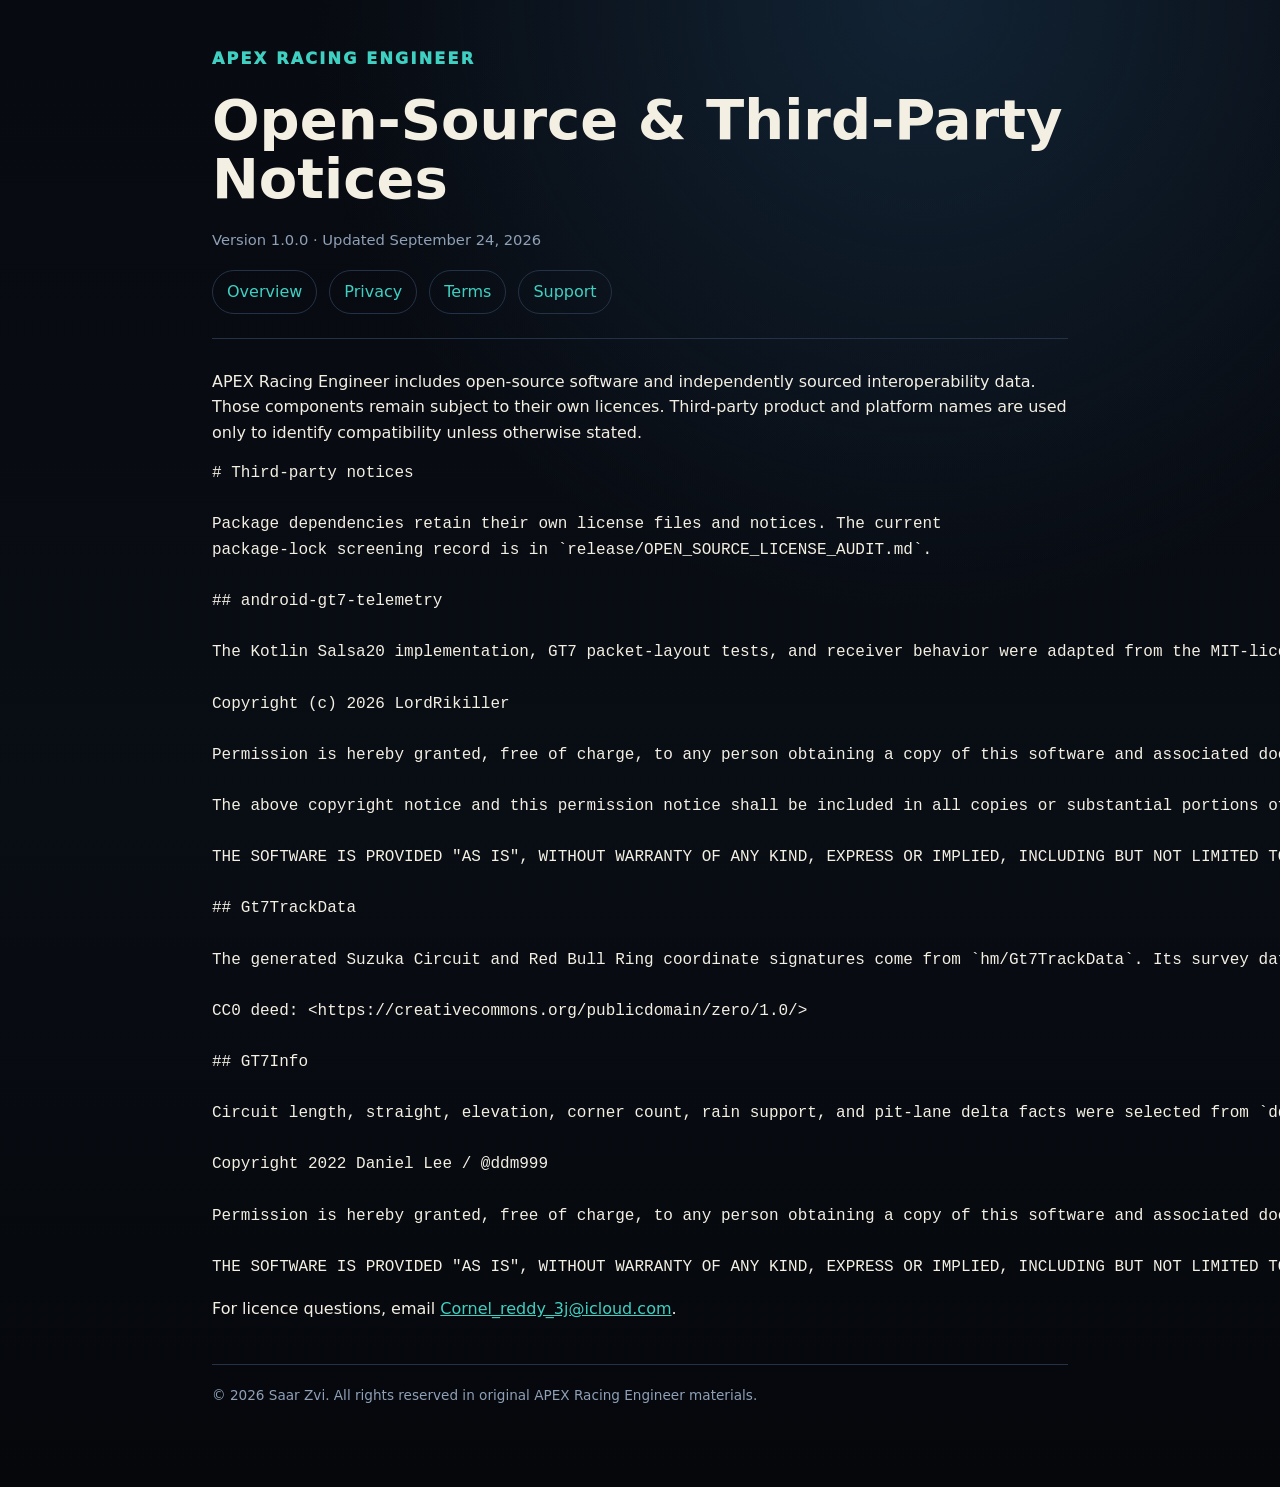
==== oss.html @ 0e23341d "site: publish open-source and third-party notices" ====
<!doctype html>
<html lang="en"><head><meta charset="utf-8"><meta name="viewport" content="width=device-width,initial-scale=1"><title>Open-Source & Third-Party Notices — APEX Racing Engineer</title><meta name="description" content="Open-source and third-party notices for APEX Racing Engineer."><link rel="stylesheet" href="styles.css"></head>
<body><main><header><div class="brand">APEX Racing Engineer</div><h1>Open-Source & Third-Party Notices</h1><p class="meta">Version 1.0.0 · Updated September 24, 2026</p><nav><a href="index.html">Overview</a><a href="privacy.html">Privacy</a><a href="terms.html">Terms</a><a href="support.html">Support</a></nav></header>
<p>APEX Racing Engineer includes open-source software and independently sourced interoperability data. Those components remain subject to their own licences. Third-party product and platform names are used only to identify compatibility unless otherwise stated.</p>
<pre class="notice"># Third-party notices

Package dependencies retain their own license files and notices. The current
package-lock screening record is in `release/OPEN_SOURCE_LICENSE_AUDIT.md`.

## android-gt7-telemetry

The Kotlin Salsa20 implementation, GT7 packet-layout tests, and receiver behavior were adapted from the MIT-licensed `LordRikiller/android-gt7-telemetry` project.

Copyright (c) 2026 LordRikiller

Permission is hereby granted, free of charge, to any person obtaining a copy of this software and associated documentation files (the "Software"), to deal in the Software without restriction, including without limitation the rights to use, copy, modify, merge, publish, distribute, sublicense, and/or sell copies of the Software, and to permit persons to whom the Software is furnished to do so, subject to the following conditions:

The above copyright notice and this permission notice shall be included in all copies or substantial portions of the Software.

THE SOFTWARE IS PROVIDED "AS IS", WITHOUT WARRANTY OF ANY KIND, EXPRESS OR IMPLIED, INCLUDING BUT NOT LIMITED TO THE WARRANTIES OF MERCHANTABILITY, FITNESS FOR A PARTICULAR PURPOSE AND NONINFRINGEMENT. IN NO EVENT SHALL THE AUTHORS OR COPYRIGHT HOLDERS BE LIABLE FOR ANY CLAIM, DAMAGES OR OTHER LIABILITY, WHETHER IN AN ACTION OF CONTRACT, TORT OR OTHERWISE, ARISING FROM, OUT OF OR IN CONNECTION WITH THE SOFTWARE OR THE USE OR OTHER DEALINGS IN THE SOFTWARE.

## Gt7TrackData

The generated Suzuka Circuit and Red Bull Ring coordinate signatures come from `hm/Gt7TrackData`. Its survey data is dedicated to the public domain under CC0 1.0 Universal. The generator keeps only the two selected paths and their factual metadata.

CC0 deed: &lt;https://creativecommons.org/publicdomain/zero/1.0/&gt;

## GT7Info

Circuit length, straight, elevation, corner count, rain support, and pit-lane delta facts were selected from `ddm999/GT7Info`, licensed MIT No Attribution.

Copyright 2022 Daniel Lee / @ddm999

Permission is hereby granted, free of charge, to any person obtaining a copy of this software and associated documentation files (the "Software"), to deal in the Software without restriction, including without limitation the rights to use, copy, modify, merge, publish, distribute, sublicense, and/or sell copies of the Software, and to permit persons to whom the Software is furnished to do so.

THE SOFTWARE IS PROVIDED "AS IS", WITHOUT WARRANTY OF ANY KIND, EXPRESS OR IMPLIED, INCLUDING BUT NOT LIMITED TO THE WARRANTIES OF MERCHANTABILITY, FITNESS FOR A PARTICULAR PURPOSE AND NONINFRINGEMENT. IN NO EVENT SHALL THE AUTHORS OR COPYRIGHT HOLDERS BE LIABLE FOR ANY CLAIM, DAMAGES OR OTHER LIABILITY, WHETHER IN AN ACTION OF CONTRACT, TORT OR OTHERWISE, ARISING FROM, OUT OF OR IN CONNECTION WITH THE SOFTWARE OR THE USE OR OTHER DEALINGS IN THE SOFTWARE.
</pre>
<p>For licence questions, email <a href="mailto:Cornel_reddy_3j@icloud.com">Cornel_reddy_3j@icloud.com</a>.</p>
<footer>© 2026 Saar Zvi. All rights reserved in original APEX Racing Engineer materials.</footer></main></body></html>
---- styles.css ----
:root{color-scheme:dark;--bg:#070a10;--navy:#0c1420;--panel:#111a28;--raised:#182437;--text:#f3efe3;--muted:#8fa0b7;--dim:#7f91a8;--teal:#3fd0c2;--teal-d:#1e4a48;--pink:#e85a83;--bronze:#c79457;--bronze-d:#4a3a24;--line:#243247;--line2:#37495f}
*{box-sizing:border-box}html{scroll-behavior:smooth}body{margin:0;background:radial-gradient(circle at 72% 0,#122334 0,transparent 35%),linear-gradient(180deg,#070a10,#090d14 55%,#05070b);color:var(--text);font:16px/1.6 Inter,ui-sans-serif,system-ui,-apple-system,Segoe UI,sans-serif}a{color:var(--teal)}a:focus-visible,button:focus-visible{outline:3px solid var(--teal);outline-offset:3px}
main{max-width:900px;margin:auto;padding:46px 22px 80px}.brand,.wordmark{color:var(--teal);font-weight:950;letter-spacing:.14em;text-transform:uppercase;text-decoration:none}.meta,.fine{color:var(--muted);font-size:.92rem}
header:not(.topbar){border-bottom:1px solid var(--line);padding-bottom:24px;margin-bottom:30px}nav{display:flex;flex-wrap:wrap;gap:12px;margin-top:18px}nav a{border:1px solid var(--line);border-radius:999px;padding:8px 14px;text-decoration:none}.card{background:rgba(17,26,40,.94);border:1px solid var(--line);border-radius:18px;padding:24px;margin:20px 0}h1{font-size:clamp(2rem,6vw,3.5rem);line-height:1.05;margin:.35em 0}h2{color:var(--bronze);margin-top:1.6em}li{margin:.35em 0}footer{border-top:1px solid var(--line);margin-top:42px;padding-top:20px;color:var(--muted);font-size:.85rem}

.marketing .landing{max-width:1180px;padding-top:0}.topbar{height:82px;display:flex;align-items:center;justify-content:space-between;border-bottom:1px solid rgba(55,73,95,.5)}.wordmark span{color:var(--text);font-weight:700}.topnav{margin:0}.topnav a{border:0;color:var(--muted);padding:8px;text-transform:uppercase;font-size:.72rem;font-weight:800;letter-spacing:.12em}.topnav a:hover{color:var(--teal)}
.hero{min-height:650px;display:grid;grid-template-columns:1.03fr .97fr;gap:56px;align-items:center;padding:76px 0}.kicker{color:var(--teal);font-size:.72rem;font-weight:900;letter-spacing:.18em}.hero h1{font-size:clamp(3rem,6vw,5.8rem);letter-spacing:-.055em;line-height:.92;margin:16px 0 26px}.hero h1 em{color:var(--bronze);font-style:normal}.lead{max-width:650px;color:var(--muted);font-size:1.12rem}.store-row{display:flex;flex-wrap:wrap;gap:12px;margin-top:30px}.store-badge{min-width:174px;border:1px solid var(--line2);background:#0d121a;border-radius:13px;padding:10px 16px;text-decoration:none;color:var(--text);display:flex;flex-direction:column;line-height:1.05;box-shadow:0 12px 28px rgba(0,0,0,.18)}.store-badge:hover{border-color:var(--teal);transform:translateY(-1px)}.store-badge small{font-size:.66rem;color:var(--muted);margin-bottom:4px}.store-badge strong{font-size:1.15rem}.availability{font-size:.76rem;color:var(--dim);margin-top:16px}
.cockpit-card{border:1px solid var(--line2);border-radius:26px;padding:22px;background:linear-gradient(145deg,#111b29,#080c12);box-shadow:0 30px 80px rgba(0,0,0,.45),inset 0 1px rgba(255,255,255,.03);transform:perspective(1000px) rotateY(-4deg)}.cockpit-top{display:flex;justify-content:space-between;color:var(--muted);font-size:.67rem;font-weight:900;letter-spacing:.14em}.cockpit-top b{color:var(--teal)}.gauge-row{display:grid;grid-template-columns:1fr .58fr 1fr;gap:12px;align-items:center;margin:28px 0}.gauge{aspect-ratio:1;border-radius:50%;border:8px solid #1a2738;box-shadow:inset 0 0 0 1px var(--line2);display:flex;flex-direction:column;align-items:center;justify-content:center;position:relative}.gauge span,.gear span{font-size:.6rem;color:var(--muted);letter-spacing:.1em}.gauge strong{font-size:clamp(1.8rem,4vw,3rem)}.gauge i{position:absolute;width:37%;height:3px;background:var(--teal);transform-origin:right;right:50%;top:50%;transform:rotate(36deg);box-shadow:0 0 12px var(--teal)}.gauge i.pink{background:var(--pink);box-shadow:0 0 12px var(--pink);transform:rotate(142deg)}.gear{text-align:center}.gear strong{display:block;color:var(--bronze);font-size:4rem;line-height:1}.metric-strip{display:grid;grid-template-columns:repeat(3,1fr);gap:8px}.metric-strip span{border:1px solid var(--line);background:#0a1018;padding:10px;border-radius:9px;color:var(--dim);font-size:.58rem;letter-spacing:.08em}.metric-strip b{display:block;color:var(--text);font-size:.8rem;margin-top:2px}.engineer-callout{border-left:3px solid var(--teal);background:var(--teal-d);border-radius:10px;padding:13px 15px;margin-top:12px;display:flex;flex-direction:column}.engineer-callout small{color:var(--teal);font-weight:900;letter-spacing:.12em}.engineer-callout span{color:var(--muted);font-size:.75rem}
.feature-grid{display:grid;grid-template-columns:repeat(4,1fr);gap:14px;padding:34px 0 76px}.feature-grid article{border:1px solid var(--line);border-radius:18px;padding:22px;background:rgba(17,26,40,.7)}.feature-grid article>span{color:var(--pink);font-size:.7rem;font-weight:900}.feature-grid h2{font-size:1.05rem;color:var(--text);margin:18px 0 8px}.feature-grid p{color:var(--muted);font-size:.82rem;margin:0}.privacy-band{display:grid;grid-template-columns:.8fr 1.2fr;gap:40px;border-top:1px solid var(--line);border-bottom:1px solid var(--line);padding:58px 0}.privacy-band h2{font-size:clamp(2rem,4vw,3.2rem);line-height:1;margin:8px 0;color:var(--text)}.privacy-band>p{color:var(--muted);align-self:center}.final-cta{text-align:center;padding:90px 0 54px}.final-cta h2{color:var(--text);font-size:clamp(2rem,5vw,4rem);line-height:1.05;margin:10px auto 28px;max-width:750px}.centered{justify-content:center}.marketing footer{display:grid;grid-template-columns:1fr auto;gap:10px 30px}.marketing footer p{grid-column:1/-1;max-width:900px}
@media(max-width:900px){.hero{grid-template-columns:1fr;padding-top:54px}.cockpit-card{max-width:620px;width:100%;justify-self:center;transform:none}.feature-grid{grid-template-columns:repeat(2,1fr)}}
@media(max-width:560px){main{padding:28px 17px 60px}.marketing .landing{padding-top:0}.topbar{height:70px}.topnav a:first-child{display:none}.wordmark{font-size:.82rem}.hero{min-height:auto;padding:46px 0}.hero h1{font-size:3.3rem}.gauge-row{gap:7px}.gauge{border-width:5px}.gear strong{font-size:3rem}.metric-strip{grid-template-columns:1fr}.feature-grid{grid-template-columns:1fr}.privacy-band{grid-template-columns:1fr;gap:8px}.marketing footer{grid-template-columns:1fr}.marketing footer p{grid-column:1}.card{padding:18px}}
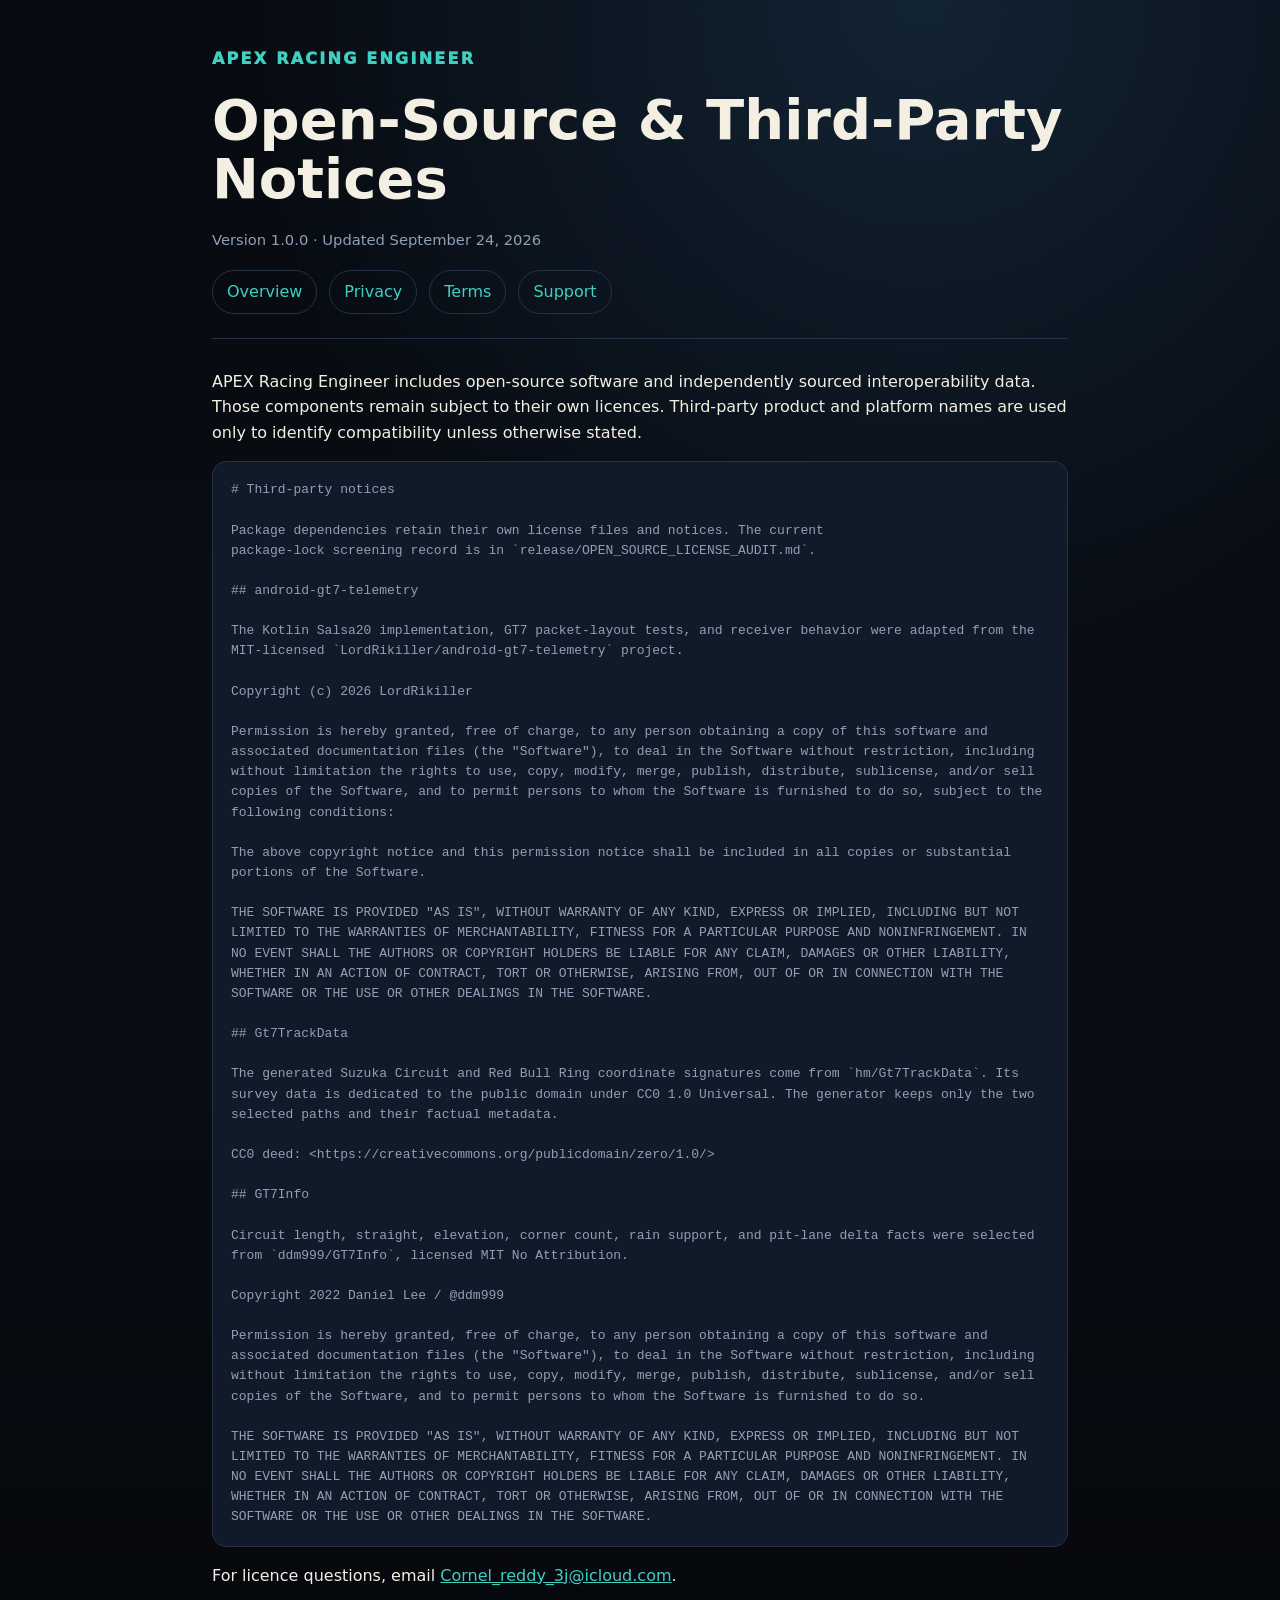
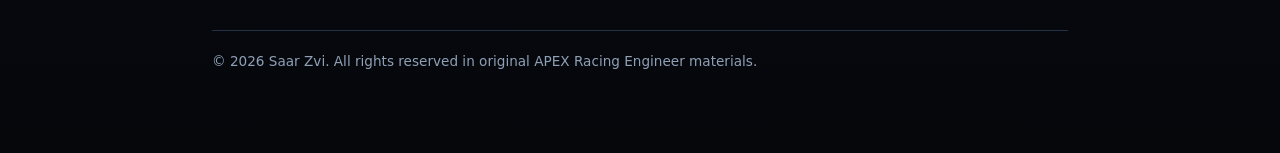
==== commit 6e608c3e: "site: add skip navigation" ====
--- a/oss.html
+++ b/oss.html
@@ -1,6 +1,6 @@
 <!doctype html>
 <html lang="en"><head><meta charset="utf-8"><meta name="viewport" content="width=device-width,initial-scale=1"><title>Open-Source & Third-Party Notices — APEX Racing Engineer</title><meta name="description" content="Open-source and third-party notices for APEX Racing Engineer."><link rel="stylesheet" href="styles.css"></head>
-<body><main><header><div class="brand">APEX Racing Engineer</div><h1>Open-Source & Third-Party Notices</h1><p class="meta">Version 1.0.0 · Updated September 24, 2026</p><nav><a href="index.html">Overview</a><a href="privacy.html">Privacy</a><a href="terms.html">Terms</a><a href="support.html">Support</a></nav></header>
+<body><a class="skip-link" href="#content">Skip to main content</a><main id="content"><header><div class="brand">APEX Racing Engineer</div><h1>Open-Source & Third-Party Notices</h1><p class="meta">Version 1.0.0 · Updated September 24, 2026</p><nav><a href="index.html">Overview</a><a href="privacy.html">Privacy</a><a href="terms.html">Terms</a><a href="support.html">Support</a></nav></header>
 <p>APEX Racing Engineer includes open-source software and independently sourced interoperability data. Those components remain subject to their own licences. Third-party product and platform names are used only to identify compatibility unless otherwise stated.</p>
 <pre class="notice"># Third-party notices
 
--- a/styles.css
+++ b/styles.css
@@ -8,4 +8,5 @@
 .cockpit-card{border:1px solid var(--line2);border-radius:26px;padding:22px;background:linear-gradient(145deg,#111b29,#080c12);box-shadow:0 30px 80px rgba(0,0,0,.45),inset 0 1px rgba(255,255,255,.03);transform:perspective(1000px) rotateY(-4deg)}.cockpit-top{display:flex;justify-content:space-between;color:var(--muted);font-size:.67rem;font-weight:900;letter-spacing:.14em}.cockpit-top b{color:var(--teal)}.gauge-row{display:grid;grid-template-columns:1fr .58fr 1fr;gap:12px;align-items:center;margin:28px 0}.gauge{aspect-ratio:1;border-radius:50%;border:8px solid #1a2738;box-shadow:inset 0 0 0 1px var(--line2);display:flex;flex-direction:column;align-items:center;justify-content:center;position:relative}.gauge span,.gear span{font-size:.6rem;color:var(--muted);letter-spacing:.1em}.gauge strong{font-size:clamp(1.8rem,4vw,3rem)}.gauge i{position:absolute;width:37%;height:3px;background:var(--teal);transform-origin:right;right:50%;top:50%;transform:rotate(36deg);box-shadow:0 0 12px var(--teal)}.gauge i.pink{background:var(--pink);box-shadow:0 0 12px var(--pink);transform:rotate(142deg)}.gear{text-align:center}.gear strong{display:block;color:var(--bronze);font-size:4rem;line-height:1}.metric-strip{display:grid;grid-template-columns:repeat(3,1fr);gap:8px}.metric-strip span{border:1px solid var(--line);background:#0a1018;padding:10px;border-radius:9px;color:var(--dim);font-size:.58rem;letter-spacing:.08em}.metric-strip b{display:block;color:var(--text);font-size:.8rem;margin-top:2px}.engineer-callout{border-left:3px solid var(--teal);background:var(--teal-d);border-radius:10px;padding:13px 15px;margin-top:12px;display:flex;flex-direction:column}.engineer-callout small{color:var(--teal);font-weight:900;letter-spacing:.12em}.engineer-callout span{color:var(--muted);font-size:.75rem}
 .feature-grid{display:grid;grid-template-columns:repeat(4,1fr);gap:14px;padding:34px 0 76px}.feature-grid article{border:1px solid var(--line);border-radius:18px;padding:22px;background:rgba(17,26,40,.7)}.feature-grid article>span{color:var(--pink);font-size:.7rem;font-weight:900}.feature-grid h2{font-size:1.05rem;color:var(--text);margin:18px 0 8px}.feature-grid p{color:var(--muted);font-size:.82rem;margin:0}.privacy-band{display:grid;grid-template-columns:.8fr 1.2fr;gap:40px;border-top:1px solid var(--line);border-bottom:1px solid var(--line);padding:58px 0}.privacy-band h2{font-size:clamp(2rem,4vw,3.2rem);line-height:1;margin:8px 0;color:var(--text)}.privacy-band>p{color:var(--muted);align-self:center}.final-cta{text-align:center;padding:90px 0 54px}.final-cta h2{color:var(--text);font-size:clamp(2rem,5vw,4rem);line-height:1.05;margin:10px auto 28px;max-width:750px}.centered{justify-content:center}.marketing footer{display:grid;grid-template-columns:1fr auto;gap:10px 30px}.marketing footer p{grid-column:1/-1;max-width:900px}
 @media(max-width:900px){.hero{grid-template-columns:1fr;padding-top:54px}.cockpit-card{max-width:620px;width:100%;justify-self:center;transform:none}.feature-grid{grid-template-columns:repeat(2,1fr)}}
-@media(max-width:560px){main{padding:28px 17px 60px}.marketing .landing{padding-top:0}.topbar{height:70px}.topnav a:first-child{display:none}.wordmark{font-size:.82rem}.hero{min-height:auto;padding:46px 0}.hero h1{font-size:3.3rem}.gauge-row{gap:7px}.gauge{border-width:5px}.gear strong{font-size:3rem}.metric-strip{grid-template-columns:1fr}.feature-grid{grid-template-columns:1fr}.privacy-band{grid-template-columns:1fr;gap:8px}.marketing footer{grid-template-columns:1fr}.marketing footer p{grid-column:1}.card{padding:18px}}+@media(max-width:560px){main{padding:28px 17px 60px}.marketing .landing{padding-top:0}.topbar{height:70px}.topnav a:first-child{display:none}.wordmark{font-size:.82rem}.hero{min-height:auto;padding:46px 0}.hero h1{font-size:3.3rem}.gauge-row{gap:7px}.gauge{border-width:5px}.gear strong{font-size:3rem}.metric-strip{grid-template-columns:1fr}.feature-grid{grid-template-columns:1fr}.privacy-band{grid-template-columns:1fr;gap:8px}.marketing footer{grid-template-columns:1fr}.marketing footer p{grid-column:1}.card{padding:18px}}
+.notice{white-space:pre-wrap;overflow-wrap:anywhere;background:var(--panel);border:1px solid var(--line);border-radius:14px;padding:18px;font:13px/1.55 ui-monospace,SFMono-Regular,Consolas,monospace;color:var(--muted)}.skip-link{position:absolute;left:-9999px;top:8px;z-index:1000;background:var(--teal);color:#071012;padding:10px 14px;border-radius:8px;font-weight:800}.skip-link:focus{left:8px}
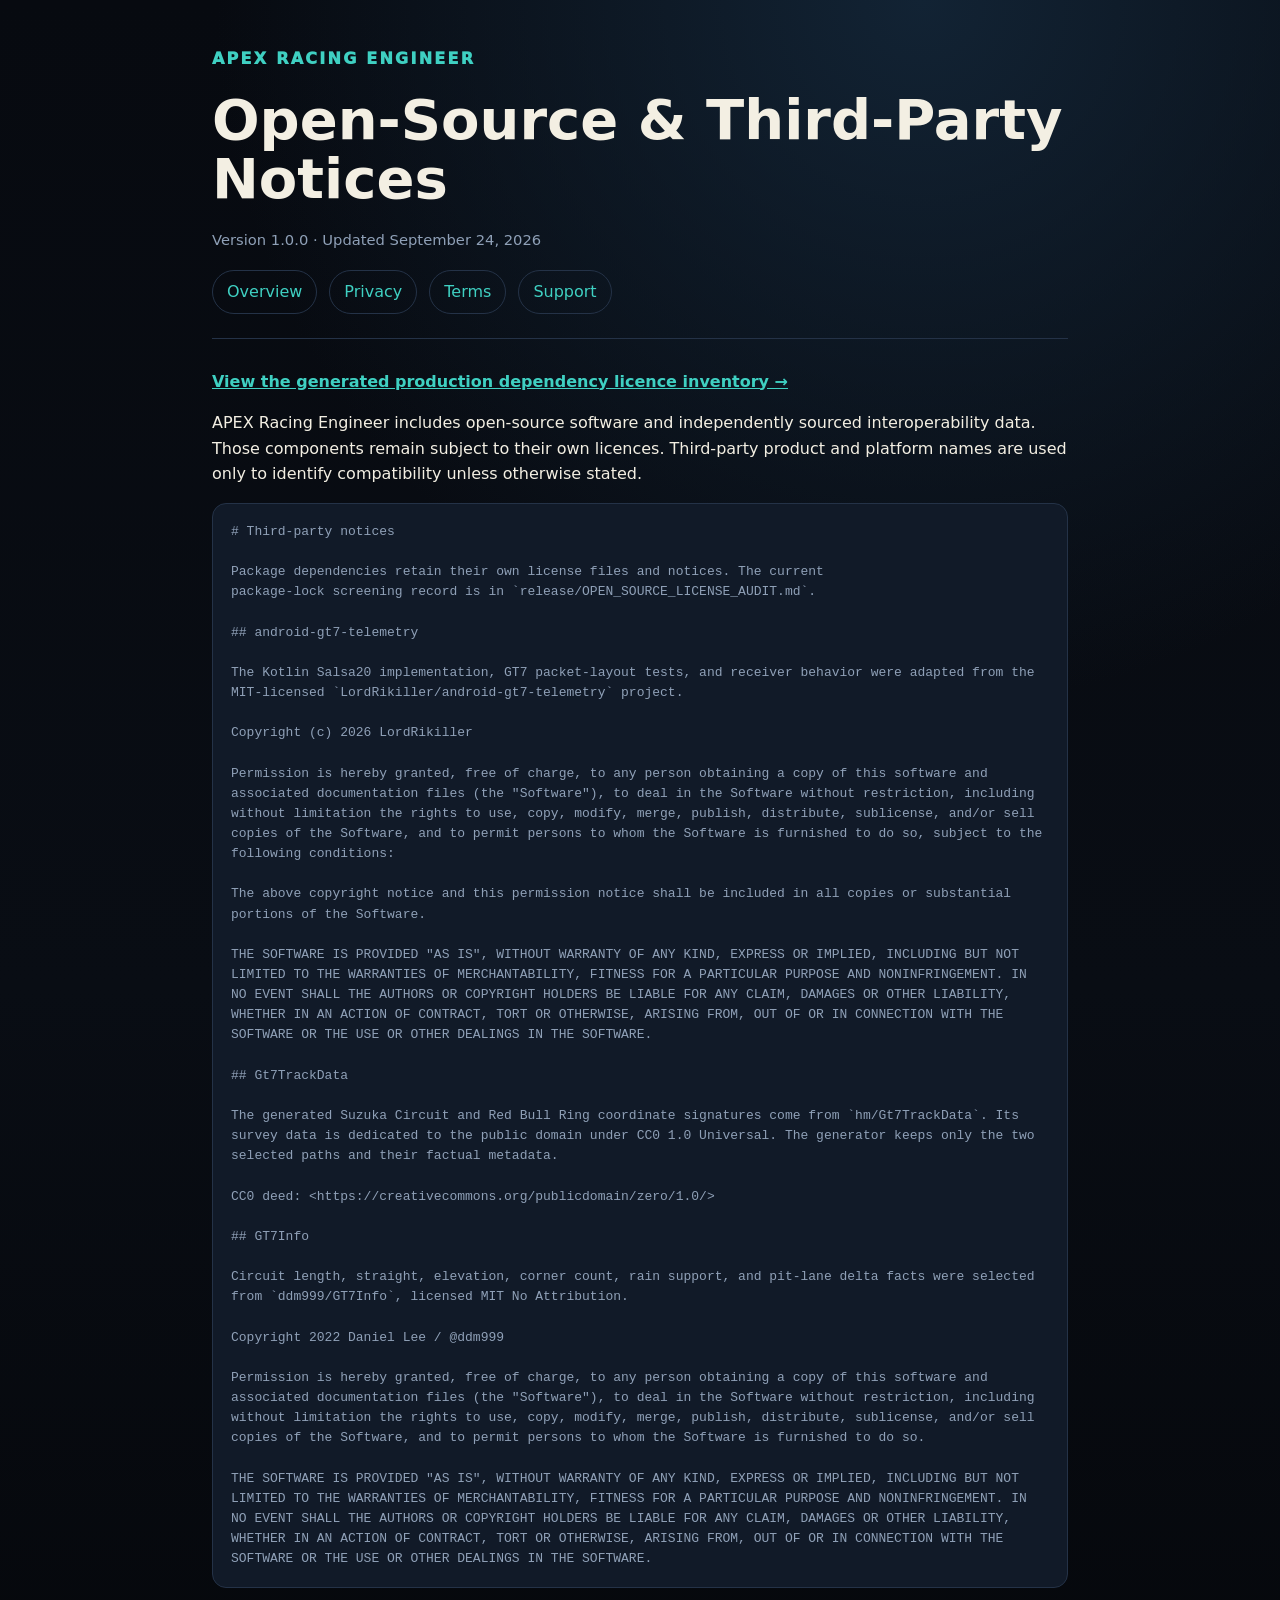
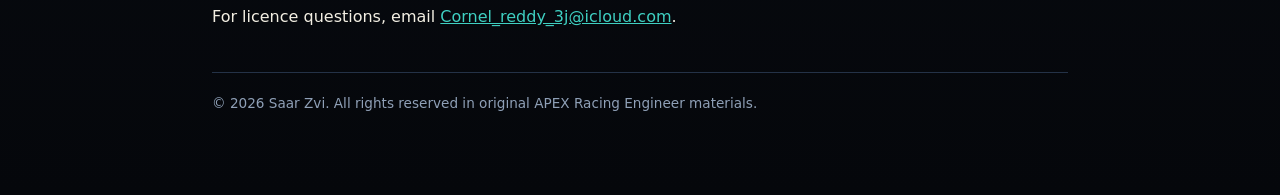
==== commit c50c7031: "legal: publish production dependency licence inventory" ====
--- a/oss.html
+++ b/oss.html
@@ -1,6 +1,7 @@
 <!doctype html>
 <html lang="en"><head><meta charset="utf-8"><meta name="viewport" content="width=device-width,initial-scale=1"><title>Open-Source & Third-Party Notices — APEX Racing Engineer</title><meta name="description" content="Open-source and third-party notices for APEX Racing Engineer."><link rel="stylesheet" href="styles.css"></head>
 <body><a class="skip-link" href="#content">Skip to main content</a><main id="content"><header><div class="brand">APEX Racing Engineer</div><h1>Open-Source & Third-Party Notices</h1><p class="meta">Version 1.0.0 · Updated September 24, 2026</p><nav><a href="index.html">Overview</a><a href="privacy.html">Privacy</a><a href="terms.html">Terms</a><a href="support.html">Support</a></nav></header>
+<p><a href="dependencies.html"><strong>View the generated production dependency licence inventory →</strong></a></p>
 <p>APEX Racing Engineer includes open-source software and independently sourced interoperability data. Those components remain subject to their own licences. Third-party product and platform names are used only to identify compatibility unless otherwise stated.</p>
 <pre class="notice"># Third-party notices
 
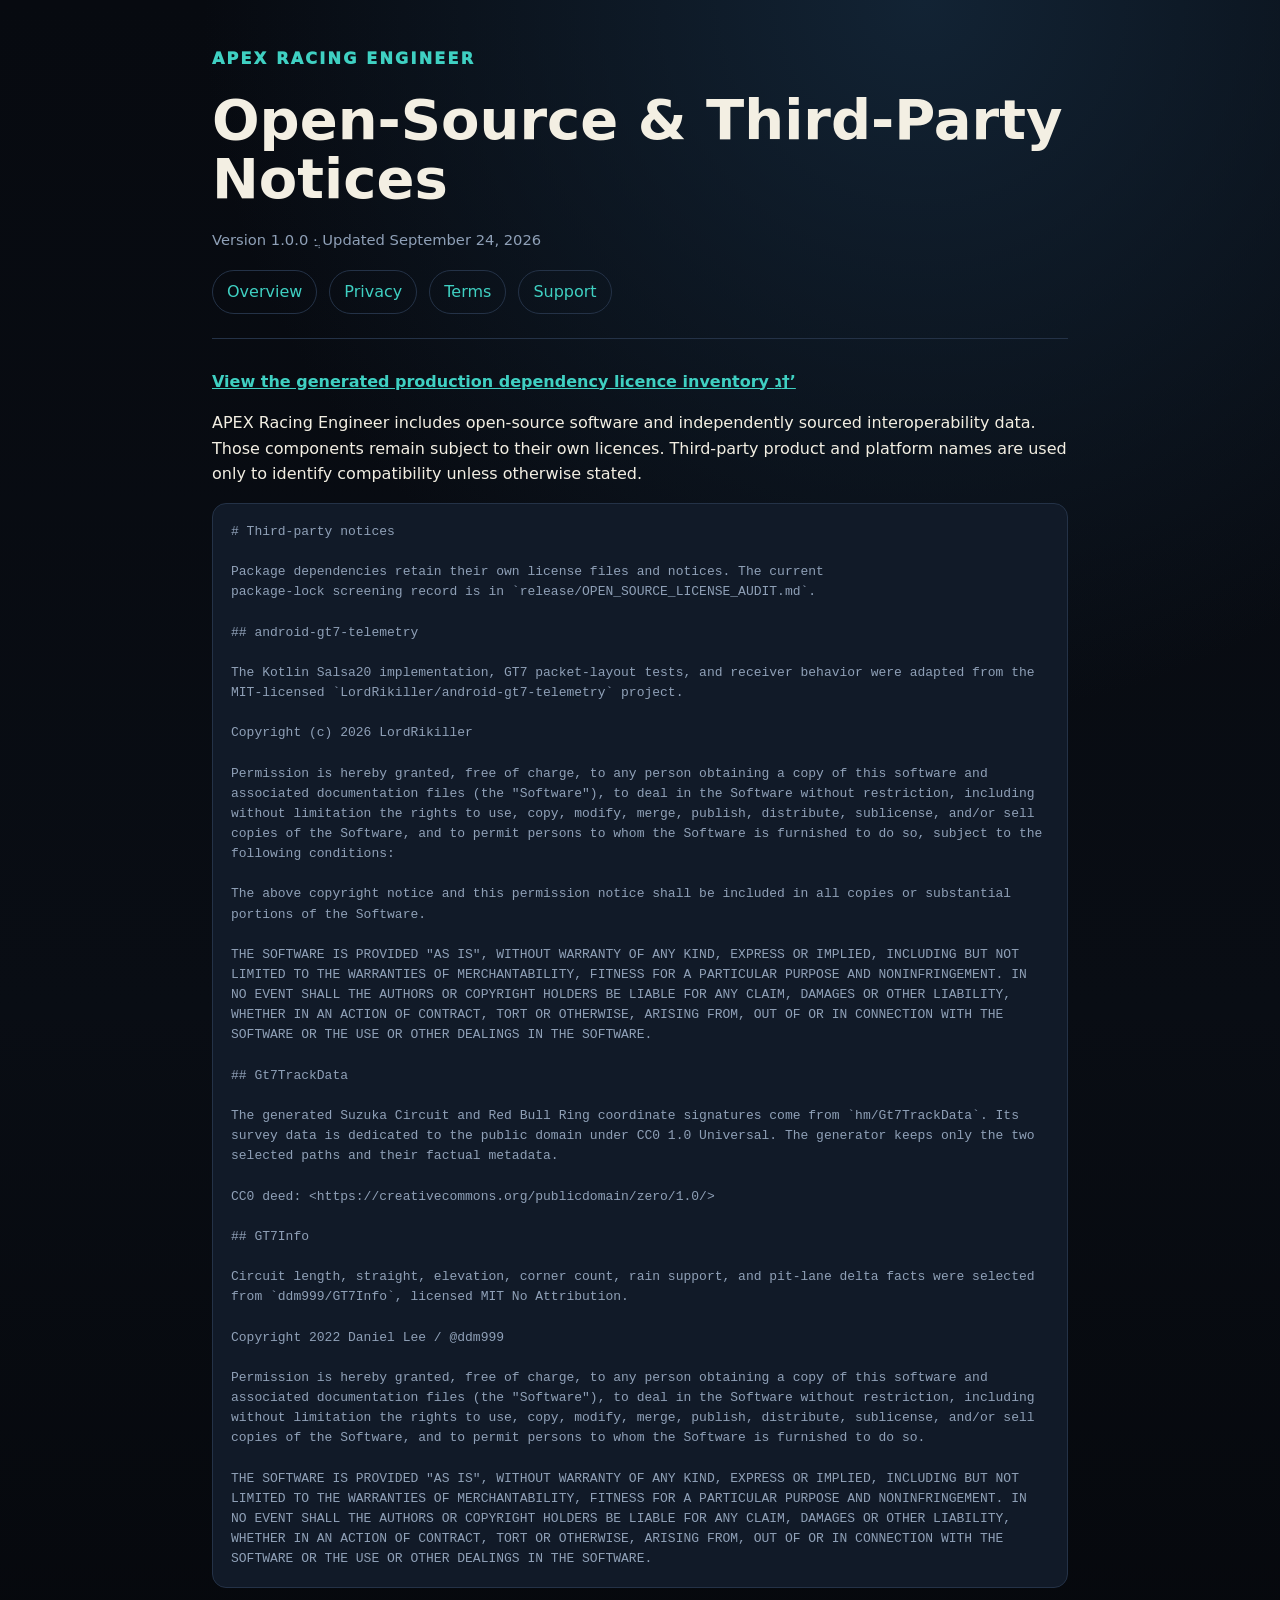
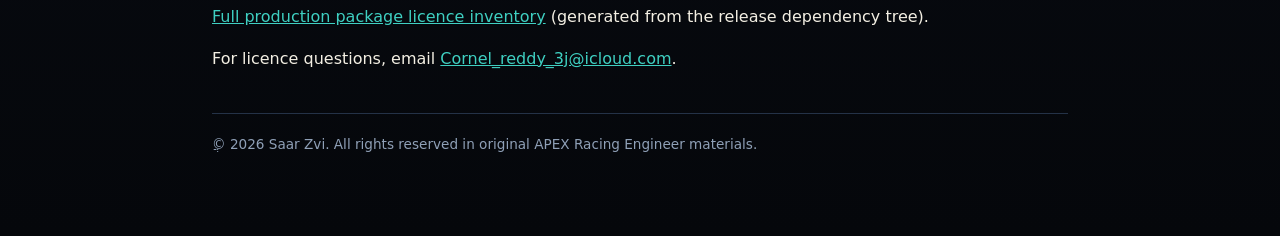
==== commit 04a0de2a: "site: publish full production package notices" ====
--- a/oss.html
+++ b/oss.html
@@ -1,7 +1,7 @@
-<!doctype html>
-<html lang="en"><head><meta charset="utf-8"><meta name="viewport" content="width=device-width,initial-scale=1"><title>Open-Source & Third-Party Notices — APEX Racing Engineer</title><meta name="description" content="Open-source and third-party notices for APEX Racing Engineer."><link rel="stylesheet" href="styles.css"></head>
-<body><a class="skip-link" href="#content">Skip to main content</a><main id="content"><header><div class="brand">APEX Racing Engineer</div><h1>Open-Source & Third-Party Notices</h1><p class="meta">Version 1.0.0 · Updated September 24, 2026</p><nav><a href="index.html">Overview</a><a href="privacy.html">Privacy</a><a href="terms.html">Terms</a><a href="support.html">Support</a></nav></header>
-<p><a href="dependencies.html"><strong>View the generated production dependency licence inventory →</strong></a></p>
+﻿<!doctype html>
+<html lang="en"><head><meta charset="utf-8"><meta name="viewport" content="width=device-width,initial-scale=1"><title>Open-Source & Third-Party Notices ג€” APEX Racing Engineer</title><meta name="description" content="Open-source and third-party notices for APEX Racing Engineer."><link rel="stylesheet" href="styles.css"></head>
+<body><a class="skip-link" href="#content">Skip to main content</a><main id="content"><header><div class="brand">APEX Racing Engineer</div><h1>Open-Source & Third-Party Notices</h1><p class="meta">Version 1.0.0 ֲ· Updated September 24, 2026</p><nav><a href="index.html">Overview</a><a href="privacy.html">Privacy</a><a href="terms.html">Terms</a><a href="support.html">Support</a></nav></header>
+<p><a href="dependencies.html"><strong>View the generated production dependency licence inventory ג†’</strong></a></p>
 <p>APEX Racing Engineer includes open-source software and independently sourced interoperability data. Those components remain subject to their own licences. Third-party product and platform names are used only to identify compatibility unless otherwise stated.</p>
 <pre class="notice"># Third-party notices
 
@@ -36,5 +36,5 @@
 
 THE SOFTWARE IS PROVIDED "AS IS", WITHOUT WARRANTY OF ANY KIND, EXPRESS OR IMPLIED, INCLUDING BUT NOT LIMITED TO THE WARRANTIES OF MERCHANTABILITY, FITNESS FOR A PARTICULAR PURPOSE AND NONINFRINGEMENT. IN NO EVENT SHALL THE AUTHORS OR COPYRIGHT HOLDERS BE LIABLE FOR ANY CLAIM, DAMAGES OR OTHER LIABILITY, WHETHER IN AN ACTION OF CONTRACT, TORT OR OTHERWISE, ARISING FROM, OUT OF OR IN CONNECTION WITH THE SOFTWARE OR THE USE OR OTHER DEALINGS IN THE SOFTWARE.
 </pre>
-<p>For licence questions, email <a href="mailto:Cornel_reddy_3j@icloud.com">Cornel_reddy_3j@icloud.com</a>.</p>
-<footer>© 2026 Saar Zvi. All rights reserved in original APEX Racing Engineer materials.</footer></main></body></html>+<p><a href="third-party-package-notices.txt">Full production package licence inventory</a> (generated from the release dependency tree).</p><p>For licence questions, email <a href="mailto:Cornel_reddy_3j@icloud.com">Cornel_reddy_3j@icloud.com</a>.</p>
+<footer>ֲ© 2026 Saar Zvi. All rights reserved in original APEX Racing Engineer materials.</footer></main></body></html>
